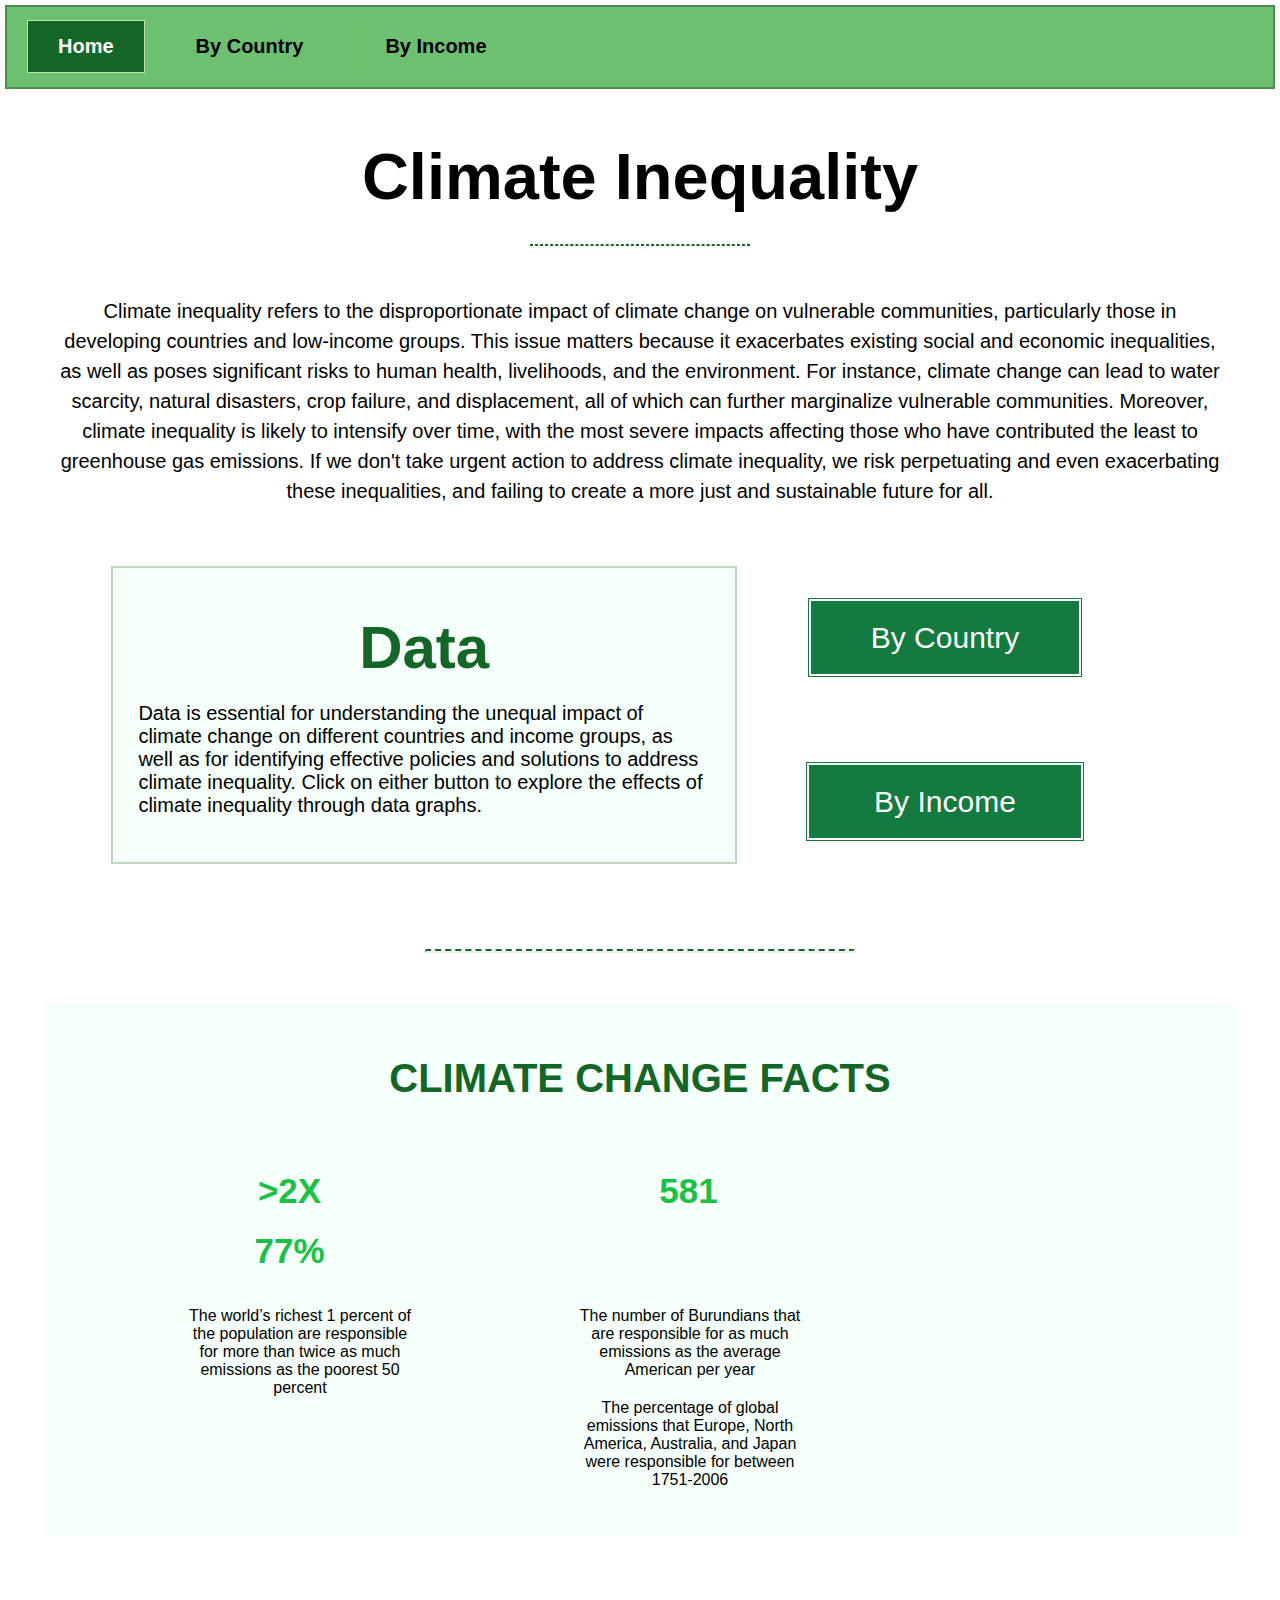
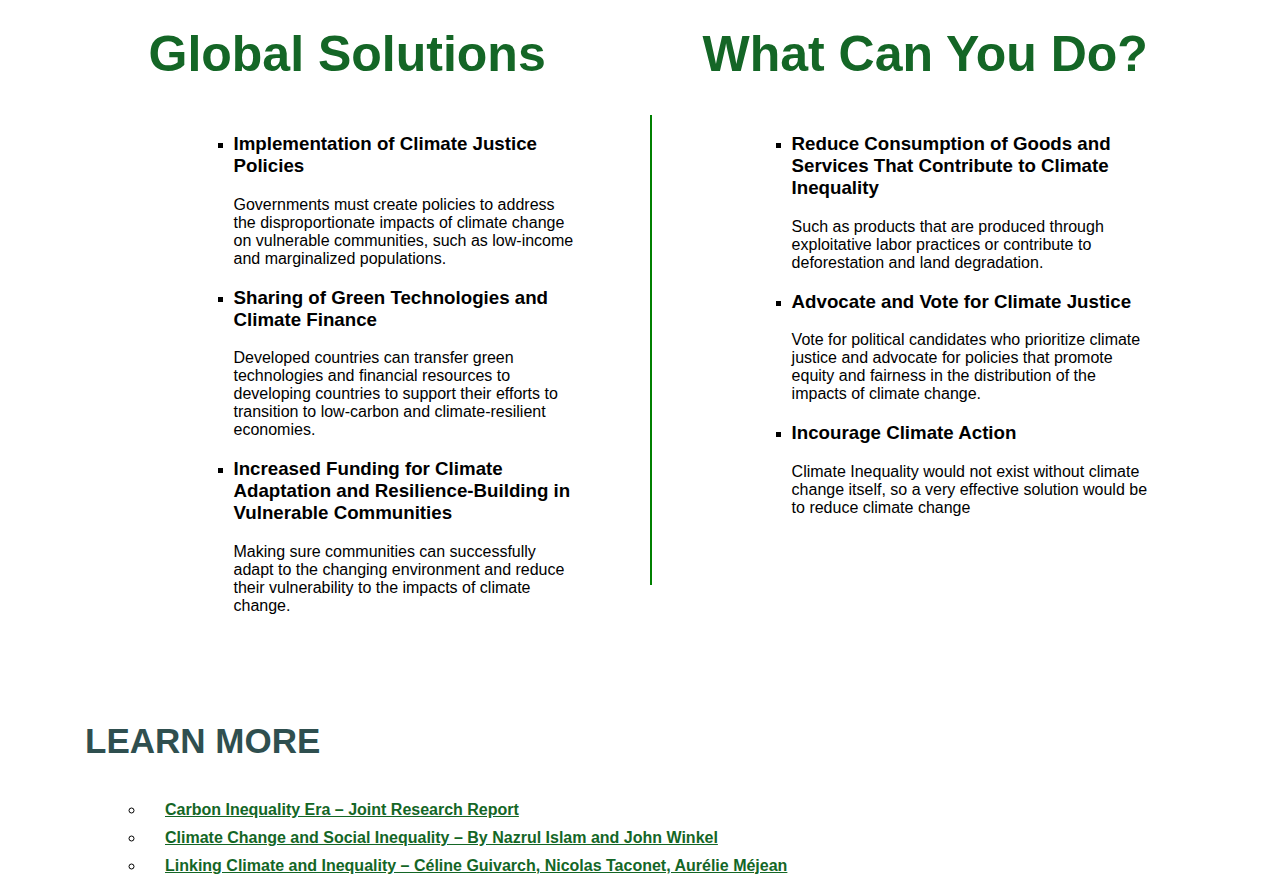
==== index.html @ a01dabf5 "first commit" ====
<!DOCTYPE html>
<html>
    <head>
        <title> Climate Inequality</title>
        <link rel="stylesheet" href="style.css">
    </head>
    <body>
        <nav>
            <ul>
                <li><a class="current-nav">Home</a></li>
                <li><a href="country.html">By Country</a></li>
                <li><a href="income.html">By Income</a></li>
            </ul>
        </nav>
        <h1 id="title"> Climate Inequality</h1>
        <hr id="title-line">

        <div id="intro-main">
            <p>
                Climate inequality refers to the disproportionate impact of climate change on vulnerable communities, particularly those in developing countries and low-income groups. 
                This issue matters because it exacerbates existing social and economic inequalities, as well as poses significant risks to human health, livelihoods, and the environment. 
                For instance, climate change can lead to water scarcity, natural disasters, crop failure, and displacement, all of which can further marginalize vulnerable communities. 
                Moreover, climate inequality is likely to intensify over time, with the most severe impacts affecting those who have contributed the least to greenhouse gas emissions. 
                If we don't take urgent action to address climate inequality, we risk perpetuating and even exacerbating these inequalities, and failing to create a more just and sustainable future for all.
            </p>
        </div>

        <div id="data">
            <div id="data-text">
                <h3 id="d-title">Data</h3>
                <p>
                    Data is essential for understanding the unequal impact of climate change on different countries and income groups, 
                    as well as for identifying effective policies and solutions to address climate inequality. 
                    Click on either button to explore the effects of climate inequality through data graphs.
                </p>
            </div>
            <div id="data-button">
                <ul>
                    <li><a id="country-button" href="country.html">By Country</a></li>
                    <li><a id="income-button" href="income.html">By Income</a></li>
                </ul>
            </div>
        </div>

        <hr class="data-line">

        <div class="climate-facts">
            <h2 id="cf-title">CLIMATE CHANGE FACTS</h2>
            <ul class="cf-stats">
                <li>&gt;2X</li>
                <li>581</li>
                <li>77%</li>
            </ul>

            <ul class="cf-info">
                <li>The world’s richest 1 percent of the population are responsible for more than twice as much emissions as the poorest 50 percent</li>
                <li>The number of Burundians that are responsible for as much emissions as the average American per year</li>
                <li>The percentage of global emissions that Europe, North America, Australia, and Japan were responsible for between 1751-2006</li>
            </ul>
        </div>

        <div id="solutions-wrapper">
            <div id="g-solutions">
                <h3 class="s-wcyd-title">Global Solutions</h3>
                <ul>
                    <li>
                        <h3>Implementation of Climate Justice Policies</h3>
                        <p>Governments must create policies to address the disproportionate impacts of climate change on vulnerable communities, such as low-income and marginalized populations.</p>
                    </li>
                    <li>
                        <h3>Sharing of Green Technologies and Climate Finance</h3>
                        <p>Developed countries can transfer green technologies and financial resources to developing countries to support their efforts to transition to low-carbon and climate-resilient economies.</p>
                    </li>
                    <li>
                        <h3>Increased Funding for Climate Adaptation and Resilience-Building in Vulnerable Communities</h3>
                        <p>Making sure communities can successfully adapt to the changing environment and reduce their vulnerability to the impacts of climate change.</p>
                    </li>
                </ul>
            </div>

            <div class="vl"></div>

            <div id="wcyd">
                <h3 class="s-wcyd-title">What Can You Do?</h3>
                <ul>
                    <li>
                        <h3>Reduce Consumption of Goods and Services That Contribute to Climate Inequality</h3>
                        <p>Such as products that are produced through exploitative labor practices or contribute to deforestation and land degradation.</p>
                    </li>
                    <li>
                        <h3>Advocate and Vote for Climate Justice</h3>
                        <p>Vote for political candidates who prioritize climate justice and advocate for policies that promote equity and fairness in the distribution of the impacts of climate change.</p>
                    </li>
                    <li>
                        <h3>Incourage Climate Action</h3>
                        <p>Climate Inequality would not exist without climate change itself, so a very effective solution would be to reduce climate change</p>
                    </li>
                </ul>
            </div>
        </div>

        <div class="learn-more">
            <h3 id="lm-title">LEARN MORE</h3>
            <ul>
                <li><a href="https://www.sei.org/wp-content/uploads/2020/09/research-report-carbon-inequality-era.pdf">Carbon Inequality Era – Joint Research Report</a></li>
                <li><a href="https://abrohilo.org/wp-content/uploads/attachments/wp152_2017.pdf">Climate Change and Social Inequality – By Nazrul Islam and John Winkel</a></li>
                <li><a href="https://www.imf.org/en/Publications/fandd/issues/2021/09/climate-change-and-inequality-guivarch-mejean-taconet">Linking Climate and Inequality – Céline Guivarch, Nicolas Taconet, Aurélie Méjean</a></li>
            </ul>
        </div>
    </body>
</html>
---- style.css ----
body {
    font-family: 'Segoe UI', Tahoma, Geneva, Verdana, sans-serif;
    margin: 5px;
    padding: 0%;
}

/*navigation*/

nav {
    background-color: #6cc070;
    height: 80px;
    border-style: solid;
    border-color: #508b50;
    border-width: 2px;
}

nav ul {
    list-style-type: none;
    margin: 0%;
    padding: 0%;
}

nav li {
    float: left;
    font-size: 20px;
    font-weight: bold;
}
  
nav li a {
    margin: 13px 0px 12px 20px;
    display: block;
    color: rgb(0, 0, 0);
    text-align: center;
    padding: 14px 30px;
    text-decoration: none;
    border-style: solid;
    border-color: #6fc26f;
    border-width: 1px;
}
  
nav li a:hover {
    background-color: #146626;
    color: white;
    border-style: solid;
    border-color: #bfe0af;
    border-width: 1px;
}

.current-nav {
    background-color: #146626;
    color: white;
    border-style: solid;
    border-color: #bfe0af;
    border-width: 1px;
}

/*country and income*/

#title {
    text-align: center;
    margin-top: 50px;
    margin-bottom: 0px;
    font-size: 65px;
}

#title-line {
    color: #146626;
    border-style: dashed;
    margin: 30px 525px 20px 525px;
}

/*intro*/
.intro-text {
    text-align: center;
    font-size: 20px;
    margin: 40px 40px 0px 40px;
    line-height: 35px;
}

#map {
    max-width: 750px;
    margin: auto;
    display: block;
}

/*graphs*/

.graph-words iframe {
    width: 600px;
    height: 375px;
    float: left;
    margin: 60px 30px;
    padding: 10px 20px;
    background-color:mintcream;
    box-shadow: 4px 4px 8px#9fd7b8;
    border-style: solid;
    border-color: #e9f4ee;
    border-width: 1px;
}

.graph-text {
    font-size: 20px;
    margin-top: 80px;
    max-width: 730px;
    max-height: 410px;
    padding: 100px 25px;
    float: left;
    background-color: mintcream;
    border-style: solid;
    border-color: #dff0e7;
    border-width: 2px;
}

.graphs-tc {
    margin-top: 80px;
}

#tc-world {
    width: 50%;
    height: 450px;
    padding-top: 30px;
    padding-left: 25px;
    margin: 0px 0px 10px 40px;
    float: left;
    box-shadow: 4px 4px 8px#9fd7b8;
    border-style: solid;
    border-color: #9fd7b8;
    border-width: 1px;
}

#tc-bar {
    width: 600px;
    height: 375px;
    float: left;
    padding: 52.5px 20px;
    margin: 0px 0px 30px 25px;
    background-color:mintcream;
    box-shadow: 4px 4px 8px#9fd7b8;
    border-style: solid;
    border-color: #e9f4ee;
    border-width: 1px;
}

.graph-text-tc {
    font-size: 23px;
    max-width: 900px;
    margin: auto;
    margin-top: 100px;
}

.tc-line {
    color: #146626;
    border-top: 3px dashed;
    border-width: 2px;
    margin: 35px 100px 7px 100px;
}

.main-line {
    color: #146626;
    border-style: solid;
    margin: 520px 500px 0px 500px;
}

/*index*/

#intro-main p {
    margin: 50px 50px 0px 50px;
    font-size: 20px;
    line-height: 30px;
    text-align: center;
}

/*intro to data*/
#data {
    margin: auto;
    margin-top: 15px;
    width: 90%;
    overflow: hidden;
    text-align: center;
}

#d-title {
    font-size: 60px;
    color: #146626;
    margin: 20px;
}

#data-text {
    display: inline-block;
    background-color: mintcream;
    padding: 25px;
    width: 50%;
    height: 20%;
    border-style: solid;
    border-color: #c1d5be;
    border-width: 2px;
    margin-left: 30px;
}

#data-button {
    display: inline-block;
    width: 40%;
    height: 20%;
}

#data-text p {
    text-align: left;
    font-size: 20px;
}

#data-button ul {
    list-style-type: none;
}

#country-button {
    text-align: center;
    padding: 20px 60px;
    font-size: 30px;
    background-color: #137a40;
    border-style: double;
    border-color: white;
    border-width: 5px;
}

#income-button {
    text-align: center;
    padding: 20px 65px;
    font-size: 30px;
    background-color: #137a40;
    border-style: double;
    border-color: white;
    border-width: 5px;
}

#data-button ul li a {
    text-decoration: none;
    color: white;
}

#data-button ul li {
    margin-top: 100px;
    margin-bottom: 130px;
    margin-right: 90px;
}

.data-line {
    color: #146626;
    border-top: 3px dashed;
    border-width: 2px;
    margin: 0px 420px 0px 420px;
}

/*climate facts*/
.climate-facts {
    text-align: center;
    background-color: mintcream;
    margin: 50px 40px 0px 40px;
    padding: 20px 0px;
}

#cf-title {
    margin-bottom: 60px;
    font-size: 40px;
    color: #146626;
}

.cf-stats {
    list-style-type: none;
    margin-left: 45px;
    padding: 0%;
    overflow: hidden;
}

.cf-stats li {
    float: left;
    display: block;
    color: rgb(25, 194, 70);
    text-align: center;
    text-decoration: none;
    padding: 10px 85px;
    width: 20%;
    font-size: 35px;
    font-weight: bold;
}

.cf-info {
    list-style-type: none;
    margin-left: 60px;
    padding: 0%;
    overflow: hidden;
}

.cf-info li {
    float: left;
    display: block;
    color: rgb(0, 0, 0);
    text-align: center;
    text-decoration: none;
    padding: 10px 82px;
    width: 20%;
}
/*solutions*/
#solutions-wrapper {
    margin: auto;
    width: 90%;
    overflow: hidden;
    margin-top: 30px;
}

#g-solutions {
    display: inline-block;
    margin-left: 10px;
    padding: 10px 40px;
    width: 40%;
    height: 20%;
    vertical-align: top;
}

#wcyd {
    display: inline-block;
    padding: 10px 40px;
    margin-left: 0px;
    width: 40%;
    height: 20%;
    vertical-align: top;
}

.s-wcyd-title {
    font-size: 50px;
    color: #146626;
    text-align: center;
}

#g-solutions ul {
    margin-left: 75px;
    list-style-type: square;
    text-align: left;
}

#wcyd ul {
    margin-left: 55px;
    list-style-type: square;
    text-align: left;
}

.vl {
    display: inline-block;
    border-left: 2px solid green;
    height: 470px;
    margin-top: 150px;
    margin-left: 30px;
  }

/*learn more*/
.learn-more {
    margin-top: 80px;
    margin-left: 80px;
}

#lm-title {
    font-size: 35px;
    color: darkslategrey;
}

.learn-more ul {
    list-style-type: circle;
    margin-left: 20px;
}

.learn-more ul li {
    padding: 5px 20px;
}

.learn-more ul li a{
    color: #146626;
    font-weight: bold;
}
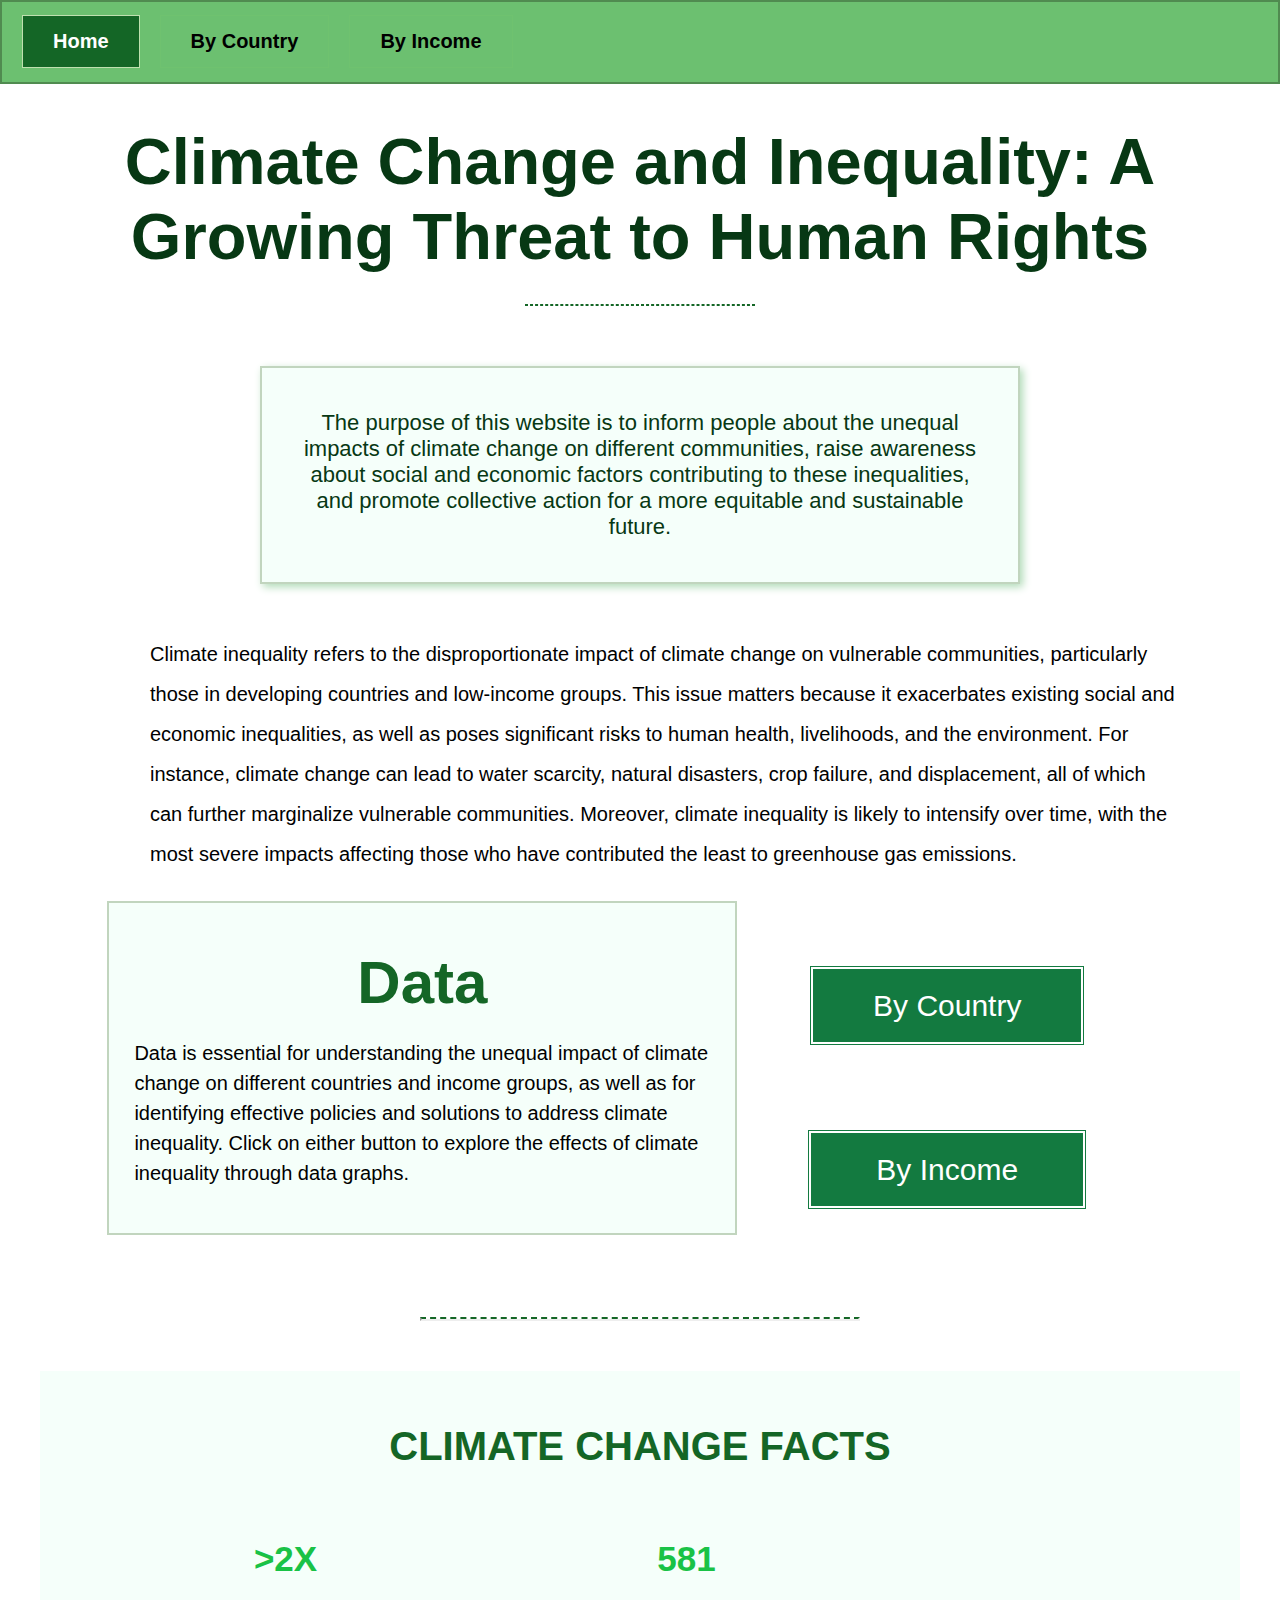
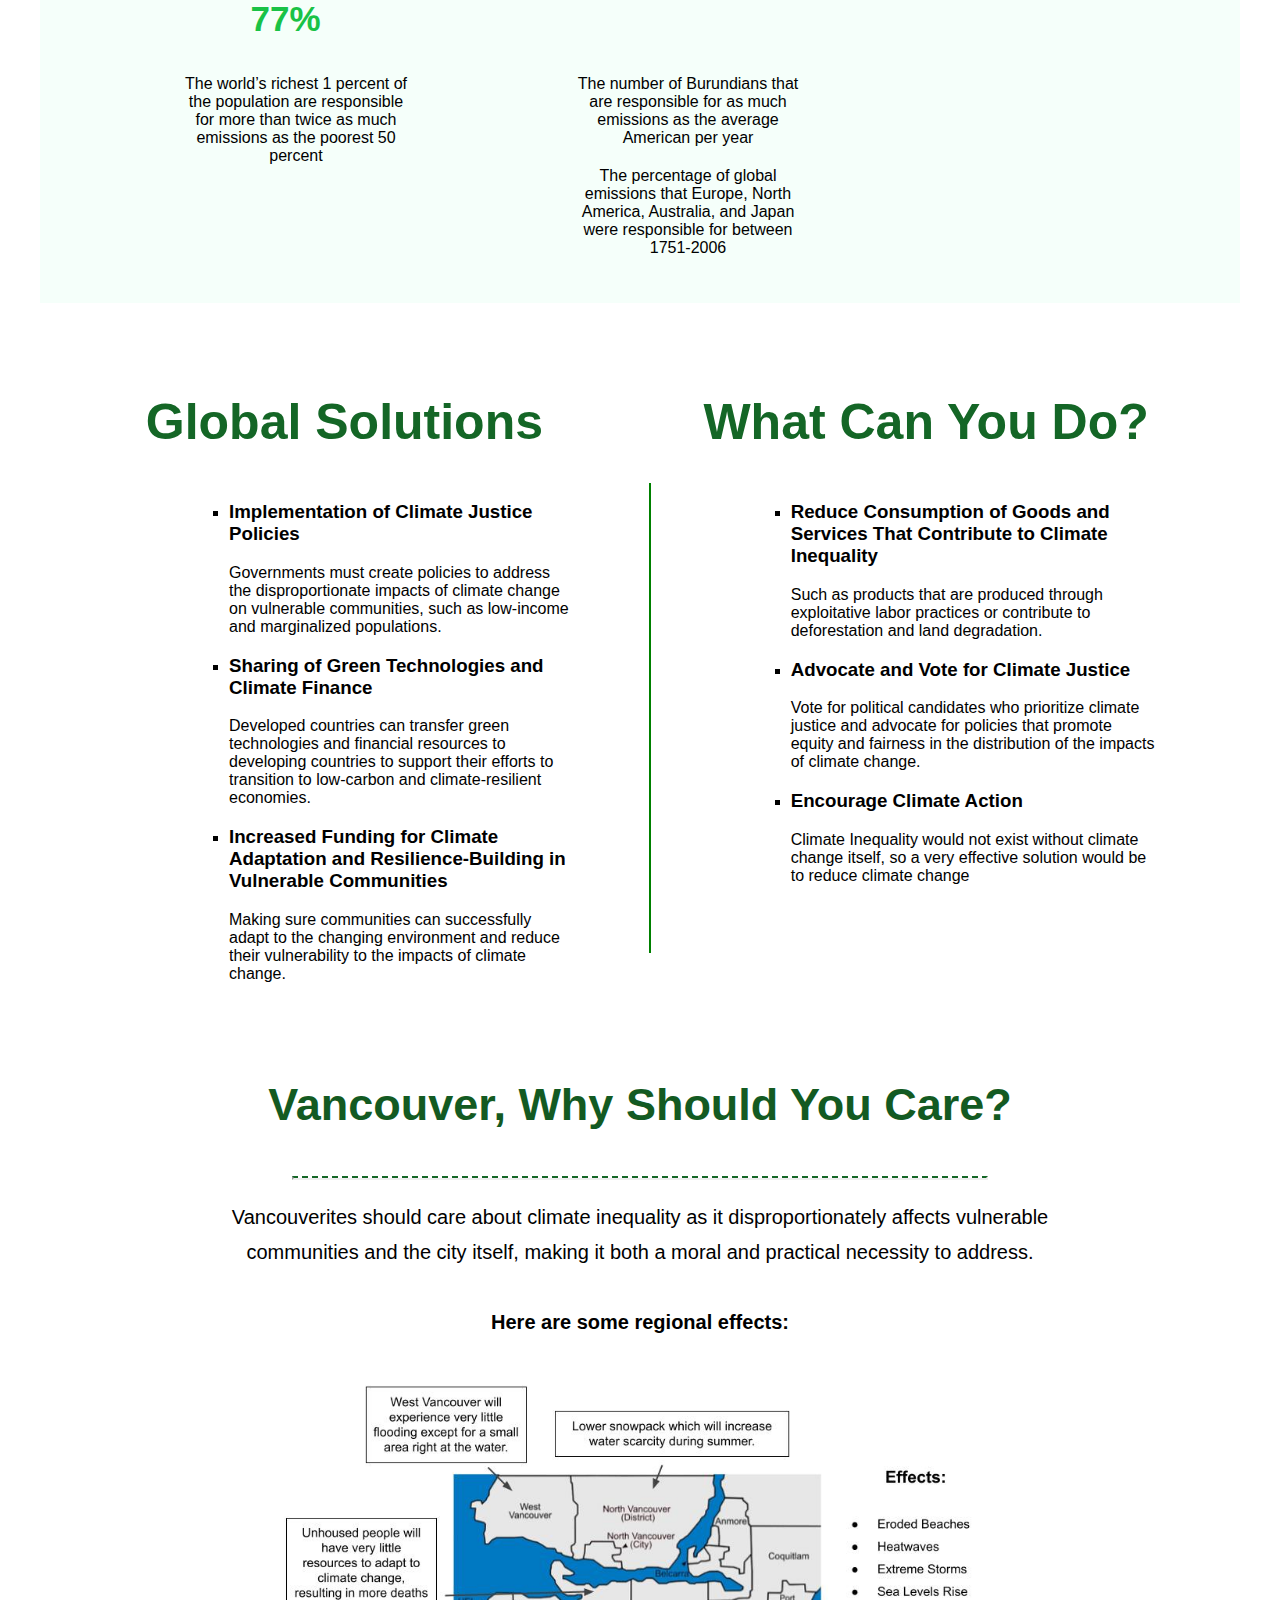
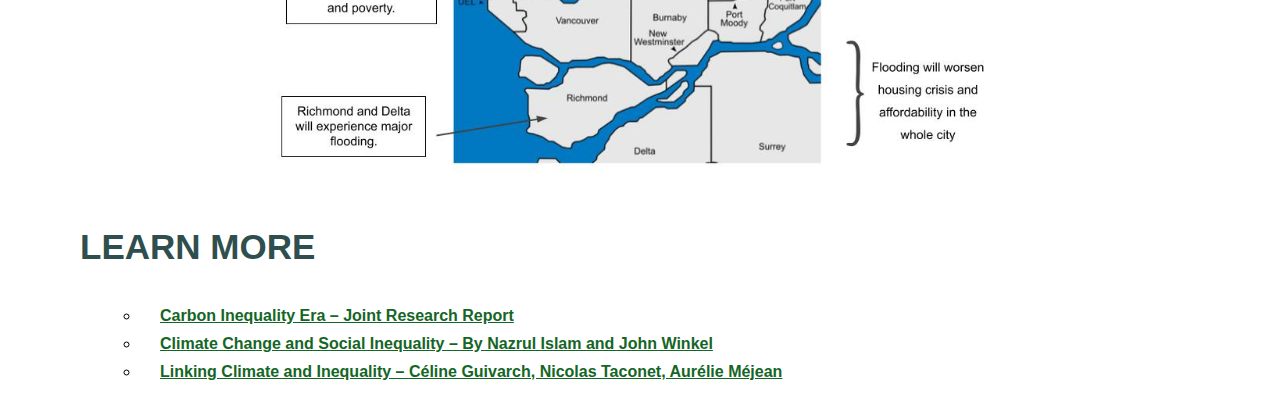
==== commit d846a0ba: "done !! (i think)" ====
--- a/index.html
+++ b/index.html
@@ -12,16 +12,21 @@
                 <li><a href="income.html">By Income</a></li>
             </ul>
         </nav>
-        <h1 id="title"> Climate Inequality</h1>
+        <h1 id="title">Climate Change and Inequality: A Growing Threat to Human Rights</h1>
         <hr id="title-line">
+
+        <div id="purpose">
+            <p>
+                The purpose of this website is to inform people about the unequal impacts of climate change on different communities, raise awareness about social and economic factors contributing to these inequalities, and promote collective action for a more equitable and sustainable future.
+            </p>
+        </div>
 
         <div id="intro-main">
             <p>
                 Climate inequality refers to the disproportionate impact of climate change on vulnerable communities, particularly those in developing countries and low-income groups. 
                 This issue matters because it exacerbates existing social and economic inequalities, as well as poses significant risks to human health, livelihoods, and the environment. 
                 For instance, climate change can lead to water scarcity, natural disasters, crop failure, and displacement, all of which can further marginalize vulnerable communities. 
-                Moreover, climate inequality is likely to intensify over time, with the most severe impacts affecting those who have contributed the least to greenhouse gas emissions. 
-                If we don't take urgent action to address climate inequality, we risk perpetuating and even exacerbating these inequalities, and failing to create a more just and sustainable future for all.
+                Moreover, climate inequality is likely to intensify over time, with the most severe impacts affecting those who have contributed the least to greenhouse gas emissions.
             </p>
         </div>
 
@@ -92,12 +97,27 @@
                         <p>Vote for political candidates who prioritize climate justice and advocate for policies that promote equity and fairness in the distribution of the impacts of climate change.</p>
                     </li>
                     <li>
-                        <h3>Incourage Climate Action</h3>
+                        <h3>Encourage Climate Action</h3>
                         <p>Climate Inequality would not exist without climate change itself, so a very effective solution would be to reduce climate change</p>
                     </li>
                 </ul>
             </div>
         </div>
+
+        <div class="vancouver">
+                <h3 id="v-title">Vancouver, Why Should You Care?</h3>
+                <hr class="tc-line">
+                <p id="v-intro">
+                    Vancouverites should care about climate inequality as it disproportionately affects vulnerable communities and the city itself, making it both a moral and practical necessity to address.
+                    <br>
+                    <br>
+                    <b>Here are some regional effects:</b>
+                </p>
+        </div>
+
+        <img id="map" src="./van-map.jpg"></img>
+
+        <hr class="blank-line">
 
         <div class="learn-more">
             <h3 id="lm-title">LEARN MORE</h3>
--- a/style.css
+++ b/style.css
@@ -1,6 +1,6 @@
 body {
     font-family: 'Segoe UI', Tahoma, Geneva, Verdana, sans-serif;
-    margin: 5px;
+    margin: 0px;
     padding: 0%;
 }
 
@@ -12,6 +12,7 @@
     border-style: solid;
     border-color: #508b50;
     border-width: 2px;
+    margin-bottom: 40px;
 }
 
 nav ul {
@@ -57,10 +58,11 @@
 /*country and income*/
 
 #title {
-    text-align: center;
-    margin-top: 50px;
-    margin-bottom: 0px;
+    margin: auto;
+    text-align: center;
+    max-width: 90%;
     font-size: 65px;
+    color: #073814;
 }
 
 #title-line {
@@ -98,12 +100,25 @@
     border-width: 1px;
 }
 
-.graph-text {
+.graph-text-3 {
     font-size: 20px;
     margin-top: 80px;
     max-width: 730px;
     max-height: 410px;
-    padding: 100px 25px;
+    padding: 137px 25px;
+    float: left;
+    background-color: mintcream;
+    border-style: solid;
+    border-color: #dff0e7;
+    border-width: 2px;
+}
+
+.graph-text-4 {
+    font-size: 20px;
+    margin-top: 80px;
+    max-width: 730px;
+    max-height: 410px;
+    padding: 123px 25px;
     float: left;
     background-color: mintcream;
     border-style: solid;
@@ -161,13 +176,55 @@
     margin: 520px 500px 0px 500px;
 }
 
-/*index*/
+.sources {
+    margin: 0px 50px;
+}
+
+.s-title {
+    font-size: 40px;
+    color: rgb(31, 57, 57);
+    margin-bottom: 10px;
+    margin-top: 30px;
+}
+
+.sources ul {
+    list-style-type: circle;
+    margin-left: 20px;
+}
+
+.sources ul li {
+    padding: 2px 15px;
+}
+
+.sources ul li a{
+    color: #146626;
+    font-weight: bold;
+}
+
+/*intro/contents*/
 
 #intro-main p {
-    margin: 50px 50px 0px 50px;
-    font-size: 20px;
-    line-height: 30px;
-    text-align: center;
+    margin: 50px 100px 0px 150px;
+    font-size: 20px;
+    line-height: 40px;
+    text-align: left;
+}
+
+#purpose {
+    margin: 60px 260px 0px 260px;
+    text-align: center;
+    padding: 20px 40px;
+    background-color: mintcream;
+    border-style: solid;
+    border-color: #c1d5be;
+    border-width: 2px;
+    box-shadow: 3px 3px 8px#b1dbb8;
+}
+
+#purpose p {
+    font-size: 22px;
+    font-family: 'Gill Sans', 'Gill Sans MT', Calibri, 'Trebuchet MS', sans-serif;
+    color: #073814;
 }
 
 /*intro to data*/
@@ -183,6 +240,8 @@
     font-size: 60px;
     color: #146626;
     margin: 20px;
+    margin-bottom: 40px;
+    padding-top: 20px;
 }
 
 #data-text {
@@ -195,6 +254,7 @@
     border-color: #c1d5be;
     border-width: 2px;
     margin-left: 30px;
+    line-height: 30px;
 }
 
 #data-button {
@@ -349,11 +409,36 @@
     height: 470px;
     margin-top: 150px;
     margin-left: 30px;
-  }
+}
+
+/*vancouver*/
+.vancouver {
+    margin: auto;
+    width: 70%;
+    text-align: center;
+}
+
+#v-title {
+    font-size: 45px;
+    color: #135a22;
+    text-align: center;
+    margin-top: 70px;
+}
+
+.blank-line {
+    color: white;
+    border-style: solid;
+}
+
+#v-intro {
+    text-align: center;
+    font-size: 20px;
+    line-height: 35px;
+}
 
 /*learn more*/
 .learn-more {
-    margin-top: 80px;
+    margin-top: 30px;
     margin-left: 80px;
 }
 
